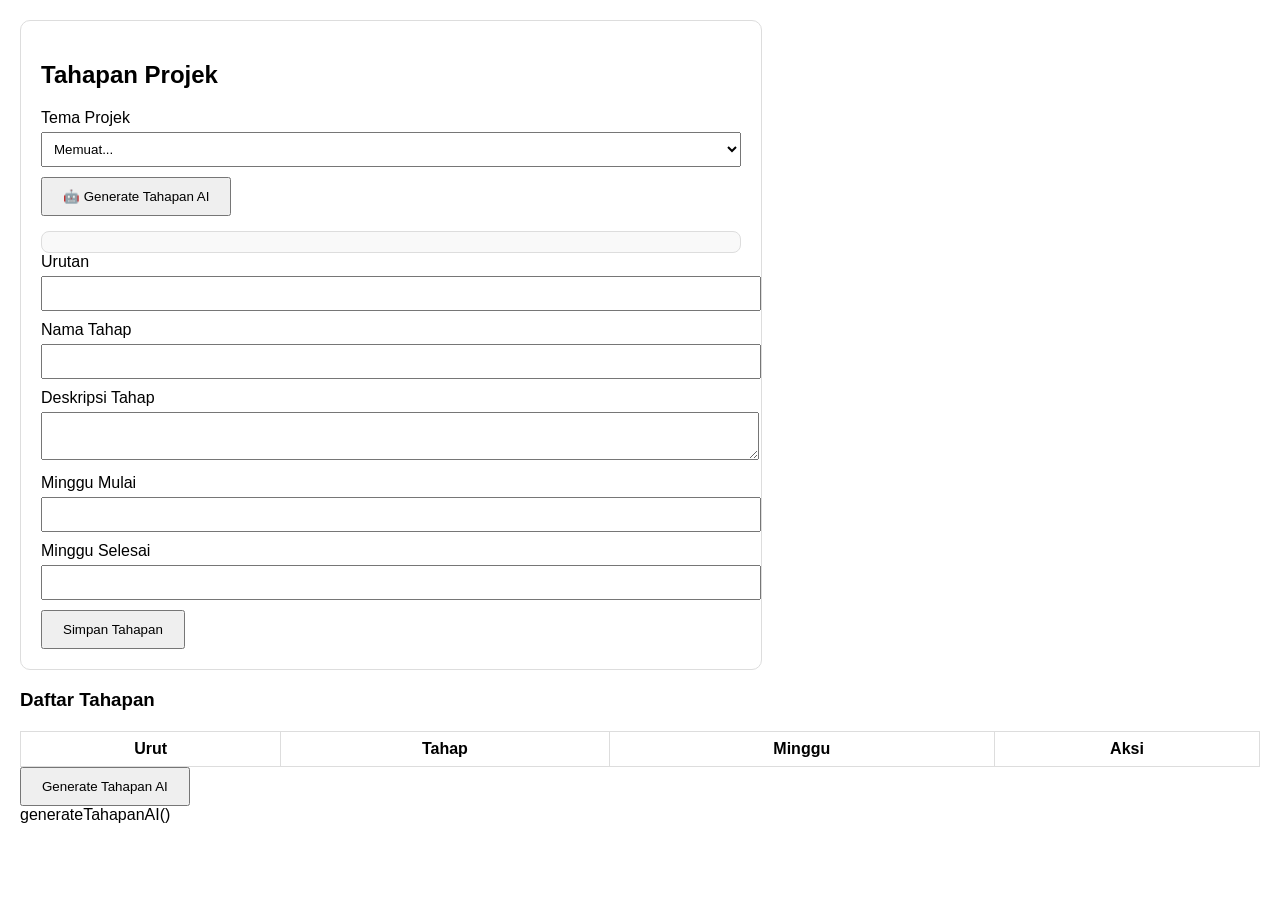
==== stages.html @ c2ca4db4 "Update stages.html" ====
<!DOCTYPE html>
<html>
<head>
<meta charset="UTF-8">
<title>KOLAB STAGES TEST 999</title>

<style>

body{
  font-family: Arial, sans-serif;
  margin:20px;
}

.card{
  border:1px solid #ddd;
  padding:20px;
  border-radius:10px;
  max-width:700px;
}

input,select,textarea{
  width:100%;
  padding:8px;
  margin-top:5px;
  margin-bottom:10px;
}

button{
  padding:10px 20px;
  cursor:pointer;
}

table{
  width:100%;
  border-collapse:collapse;
  margin-top:20px;
}

th,td{
  border:1px solid #ddd;
  padding:8px;
}

</style>

</head>

<body>

<div class="card">

<h2>Tahapan Projek</h2>

<label>Tema Projek</label>
<select id="theme">
<option value="">Memuat...</option>
</select>

<button onclick="generateTahapanAI()">
🤖 Generate Tahapan AI
</button>

<div id="aiResult"
     style="
       margin-top:15px;
       padding:10px;
       border:1px solid #ddd;
       border-radius:8px;
       background:#f9f9f9;
     ">
</div>

<label>Urutan</label>
<input type="number" id="urutan">

<label>Nama Tahap</label>
<input type="text" id="namaTahap">

<label>Deskripsi Tahap</label>
<textarea id="deskripsiTahap"></textarea>

<label>Minggu Mulai</label>
<input type="number" id="mingguMulai">

<label>Minggu Selesai</label>
<input type="number" id="mingguSelesai">

<button onclick="simpanTahap()">
Simpan Tahapan
</button>

</div>

<h3>Daftar Tahapan</h3>

<table>

<thead>
<tr>
<th>Urut</th>
<th>Tahap</th>
<th>Minggu</th>
<th>Aksi</th>
</tr>
</thead>

<tbody id="stageTable">
</tbody>

</table>

<script src="api.js"></script>
<script src="stages.js"></script>

</body>
</html>
<button onclick="generateTahapanAI()">
Generate Tahapan AI
</button>
<div id="aiResult"></div>

generateTahapanAI()
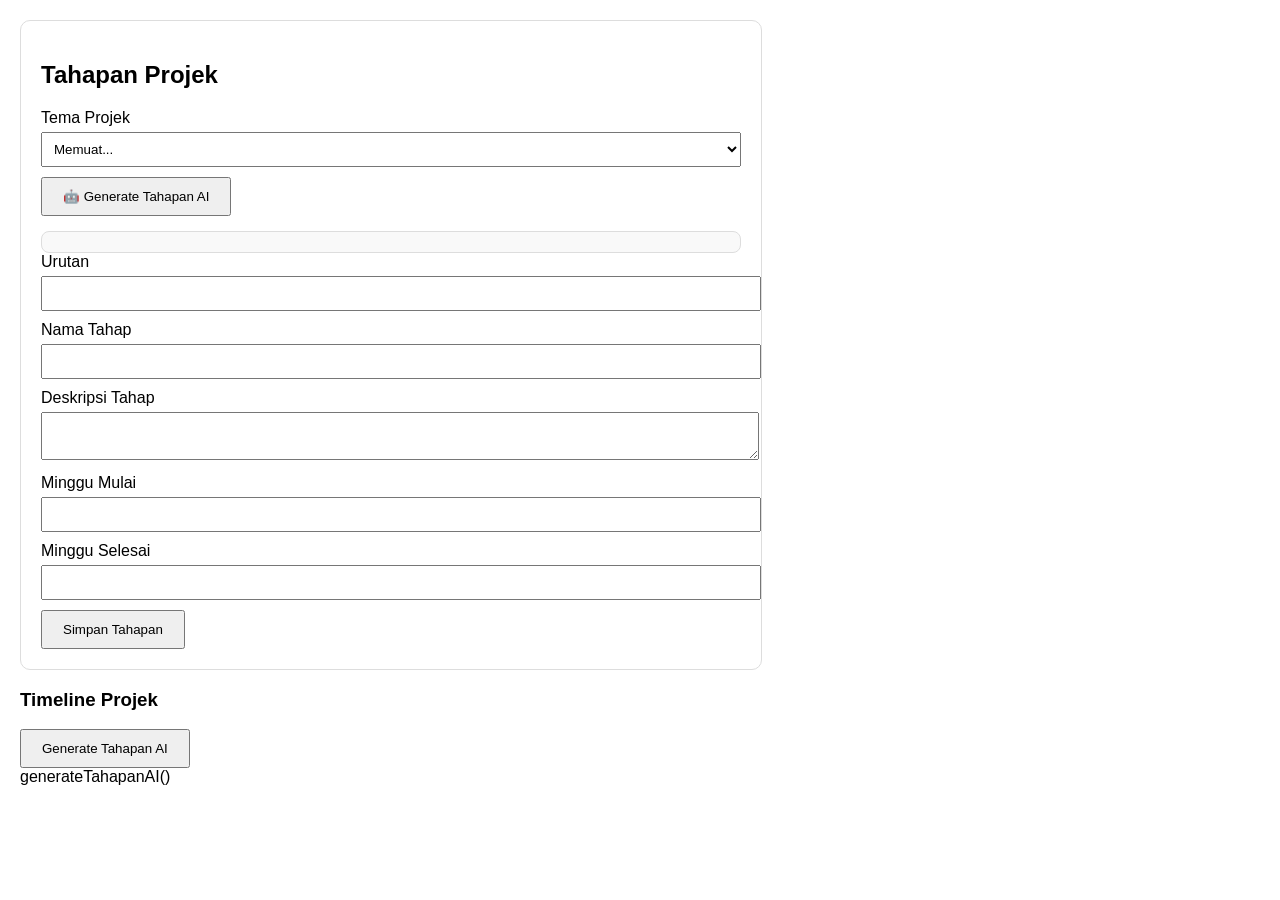
==== commit 37ca411b: "Update stages.html" ====
--- a/stages.html
+++ b/stages.html
@@ -5,7 +5,51 @@
 <title>KOLAB STAGES TEST 999</title>
 
 <style>
+.stage-card{
+  background:#fff;
+  border-left:6px solid #4f46e5;
+  border-radius:12px;
+  padding:15px;
+  margin-bottom:15px;
+  box-shadow:0 2px 8px rgba(0,0,0,0.08);
+}
 
+.stage-header{
+  display:flex;
+  justify-content:space-between;
+  align-items:center;
+}
+
+.stage-title{
+  font-size:18px;
+  font-weight:bold;
+}
+
+.stage-week{
+  color:#666;
+  margin-top:8px;
+}
+
+.stage-desc{
+  margin-top:10px;
+  color:#444;
+}
+
+.stage-action{
+  margin-top:12px;
+}
+
+.btn-delete{
+  background:#ef4444;
+  color:white;
+  border:none;
+  padding:8px 12px;
+  border-radius:6px;
+}
+
+.btn-delete:hover{
+  opacity:0.8;
+}
 body{
   font-family: Arial, sans-serif;
   margin:20px;
@@ -91,23 +135,11 @@
 
 </div>
 
-<h3>Daftar Tahapan</h3>
+<h3>Timeline Projek</h3>
 
-<table>
+<div id="stageContainer">
 
-<thead>
-<tr>
-<th>Urut</th>
-<th>Tahap</th>
-<th>Minggu</th>
-<th>Aksi</th>
-</tr>
-</thead>
-
-<tbody id="stageTable">
-</tbody>
-
-</table>
+</div>
 
 <script src="api.js"></script>
 <script src="stages.js"></script>
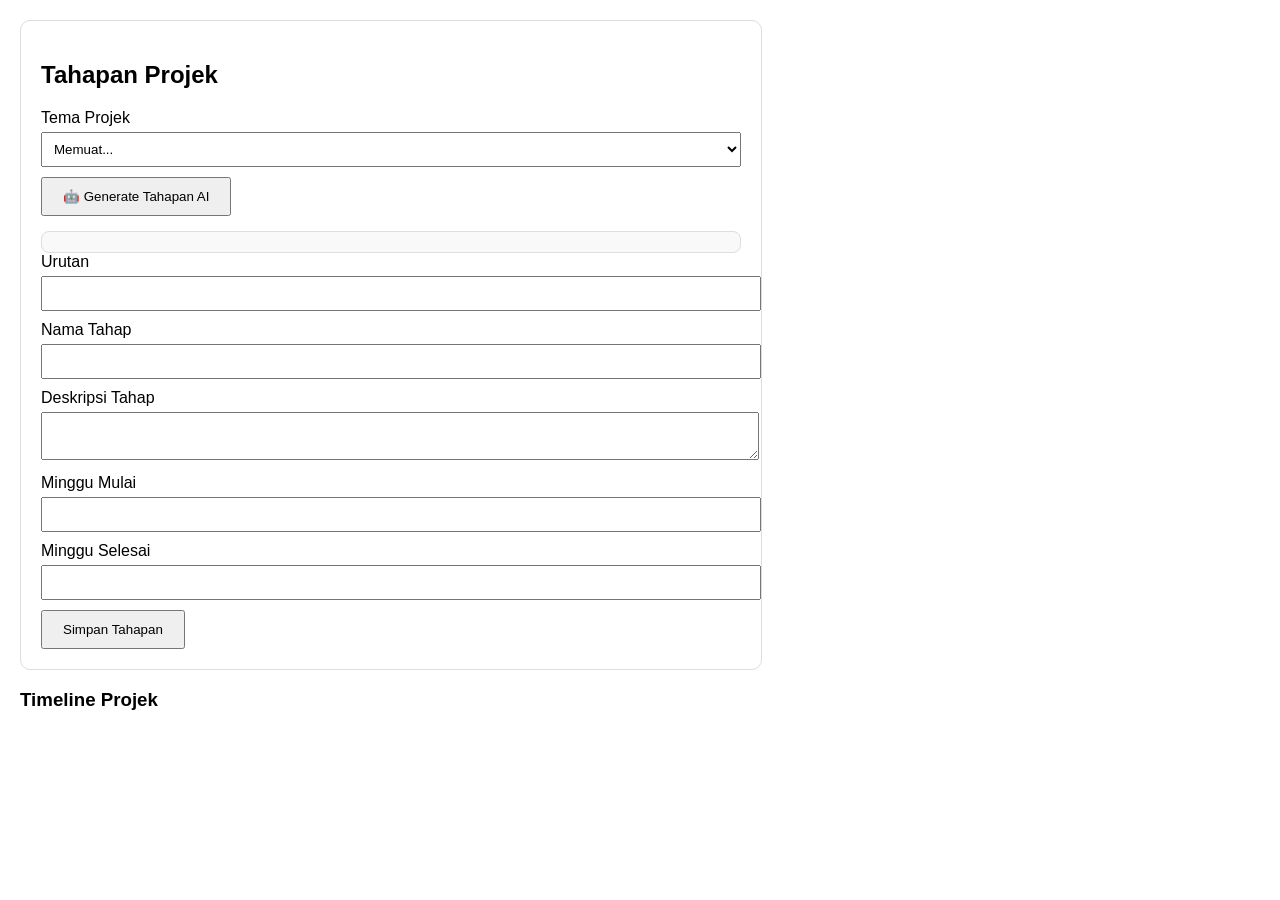
==== commit ded3d961: "Update stages.html" ====
--- a/stages.html
+++ b/stages.html
@@ -146,9 +146,3 @@
 
 </body>
 </html>
-<button onclick="generateTahapanAI()">
-Generate Tahapan AI
-</button>
-<div id="aiResult"></div>
-
-generateTahapanAI()
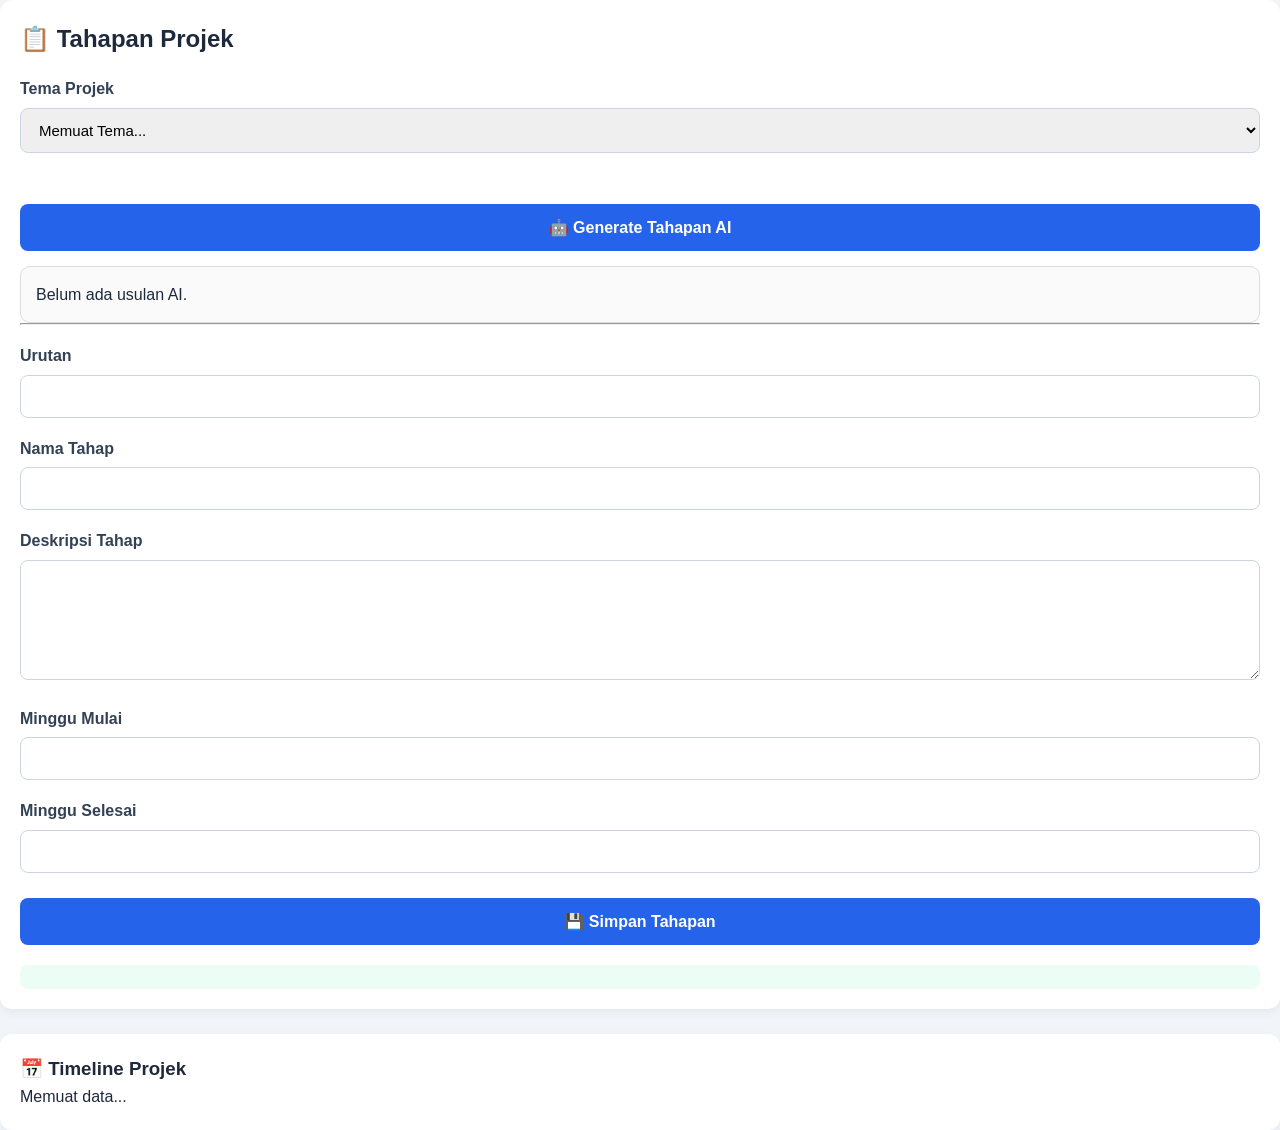
==== commit 5c5487e1: "Update stages.html" ====
--- a/stages.html
+++ b/stages.html
@@ -1,91 +1,16 @@
 <!DOCTYPE html>
-<html>
+<html lang="id">
+
 <head>
+
 <meta charset="UTF-8">
-<title>KOLAB STAGES TEST 999</title>
 
-<style>
-.stage-card{
-  background:#fff;
-  border-left:6px solid #4f46e5;
-  border-radius:12px;
-  padding:15px;
-  margin-bottom:15px;
-  box-shadow:0 2px 8px rgba(0,0,0,0.08);
-}
+<meta name="viewport"
+      content="width=device-width,initial-scale=1">
 
-.stage-header{
-  display:flex;
-  justify-content:space-between;
-  align-items:center;
-}
+<title>KOLAB - Tahapan Projek</title>
 
-.stage-title{
-  font-size:18px;
-  font-weight:bold;
-}
-
-.stage-week{
-  color:#666;
-  margin-top:8px;
-}
-
-.stage-desc{
-  margin-top:10px;
-  color:#444;
-}
-
-.stage-action{
-  margin-top:12px;
-}
-
-.btn-delete{
-  background:#ef4444;
-  color:white;
-  border:none;
-  padding:8px 12px;
-  border-radius:6px;
-}
-
-.btn-delete:hover{
-  opacity:0.8;
-}
-body{
-  font-family: Arial, sans-serif;
-  margin:20px;
-}
-
-.card{
-  border:1px solid #ddd;
-  padding:20px;
-  border-radius:10px;
-  max-width:700px;
-}
-
-input,select,textarea{
-  width:100%;
-  padding:8px;
-  margin-top:5px;
-  margin-bottom:10px;
-}
-
-button{
-  padding:10px 20px;
-  cursor:pointer;
-}
-
-table{
-  width:100%;
-  border-collapse:collapse;
-  margin-top:20px;
-}
-
-th,td{
-  border:1px solid #ddd;
-  padding:8px;
-}
-
-</style>
+<link rel="stylesheet" href="css/style.css">
 
 </head>
 
@@ -93,56 +18,102 @@
 
 <div class="card">
 
-<h2>Tahapan Projek</h2>
+<h2>📋 Tahapan Projek</h2>
 
 <label>Tema Projek</label>
+
 <select id="theme">
-<option value="">Memuat...</option>
+
+<option value="">Memuat Tema...</option>
+
 </select>
 
-<button onclick="generateTahapanAI()">
+<br><br>
+
+<button id="btnAI"
+        onclick="generateTahapanAI()">
+
 🤖 Generate Tahapan AI
+
 </button>
 
 <div id="aiResult"
-     style="
-       margin-top:15px;
-       padding:10px;
-       border:1px solid #ddd;
-       border-radius:8px;
-       background:#f9f9f9;
-     ">
-</div>
+style="
+margin-top:15px;
+padding:15px;
+border:1px solid #ddd;
+border-radius:10px;
+background:#fafafa;
+min-height:40px;
+">
 
-<label>Urutan</label>
-<input type="number" id="urutan">
-
-<label>Nama Tahap</label>
-<input type="text" id="namaTahap">
-
-<label>Deskripsi Tahap</label>
-<textarea id="deskripsiTahap"></textarea>
-
-<label>Minggu Mulai</label>
-<input type="number" id="mingguMulai">
-
-<label>Minggu Selesai</label>
-<input type="number" id="mingguSelesai">
-
-<button onclick="simpanTahap()">
-Simpan Tahapan
-</button>
+Belum ada usulan AI.
 
 </div>
 
-<h3>Timeline Projek</h3>
+<hr>
+
+<label>Urutan</label>
+
+<input
+type="number"
+id="urutan"
+min="1">
+
+<label>Nama Tahap</label>
+
+<input
+type="text"
+id="namaTahap">
+
+<label>Deskripsi Tahap</label>
+
+<textarea
+id="deskripsiTahap"></textarea>
+
+<label>Minggu Mulai</label>
+
+<input
+type="number"
+id="mingguMulai"
+min="1">
+
+<label>Minggu Selesai</label>
+
+<input
+type="number"
+id="mingguSelesai"
+min="1">
+
+<button
+id="btnSimpanTahap"
+onclick="simpanTahap()">
+
+💾 Simpan Tahapan
+
+</button>
+
+<div id="status"></div>
+
+</div>
+
+<br>
+
+<div class="card">
+
+<h3>📅 Timeline Projek</h3>
 
 <div id="stageContainer">
 
+Memuat data...
+
 </div>
 
-<script src="api.js"></script>
-<script src="stages.js"></script>
+</div>
+
+<script src="js/api.js"></script>
+<script src="js/stages.js"></script>
 
 </body>
+
 </html>
--- a/css/style.css
+++ b/css/style.css
@@ -0,0 +1,93 @@
+*{
+  margin:0;
+  padding:0;
+  box-sizing:border-box;
+}
+
+body{
+  font-family:'Segoe UI', Tahoma, Geneva, Verdana, sans-serif;
+  background:#f1f5f9;
+  color:#1e293b;
+  line-height:1.6;
+}
+
+.container{
+  max-width:800px;
+  margin:40px auto;
+  background:#ffffff;
+  padding:35px;
+  border-radius:16px;
+  box-shadow:0 10px 25px rgba(0,0,0,.08);
+}
+
+h1{
+  margin-bottom:25px;
+  color:#0f172a;
+  font-size:2rem;
+}
+
+label{
+  display:block;
+  margin-top:18px;
+  margin-bottom:6px;
+  font-weight:600;
+  color:#334155;
+}
+
+input,
+select,
+textarea{
+  width:100%;
+  padding:12px 14px;
+  border:1px solid #cbd5e1;
+  border-radius:8px;
+  font-size:15px;
+  transition:.3s;
+}
+
+input:focus,
+select:focus,
+textarea:focus{
+  outline:none;
+  border-color:#2563eb;
+  box-shadow:0 0 0 3px rgba(37,99,235,.15);
+}
+
+textarea{
+  min-height:120px;
+  resize:vertical;
+}
+
+button{
+  width:100%;
+  margin-top:25px;
+  padding:14px;
+  background:#2563eb;
+  color:white;
+  border:none;
+  border-radius:8px;
+  font-size:16px;
+  font-weight:600;
+  cursor:pointer;
+  transition:.3s;
+}
+
+button:hover{
+  background:#1d4ed8;
+}
+
+#status{
+  margin-top:20px;
+  padding:12px;
+  border-radius:8px;
+  background:#ecfdf5;
+  color:#166534;
+  font-weight:600;
+}
+
+.card{
+  background:white;
+  border-radius:12px;
+  padding:20px;
+  box-shadow:0 3px 10px rgba(0,0,0,.05);
+}
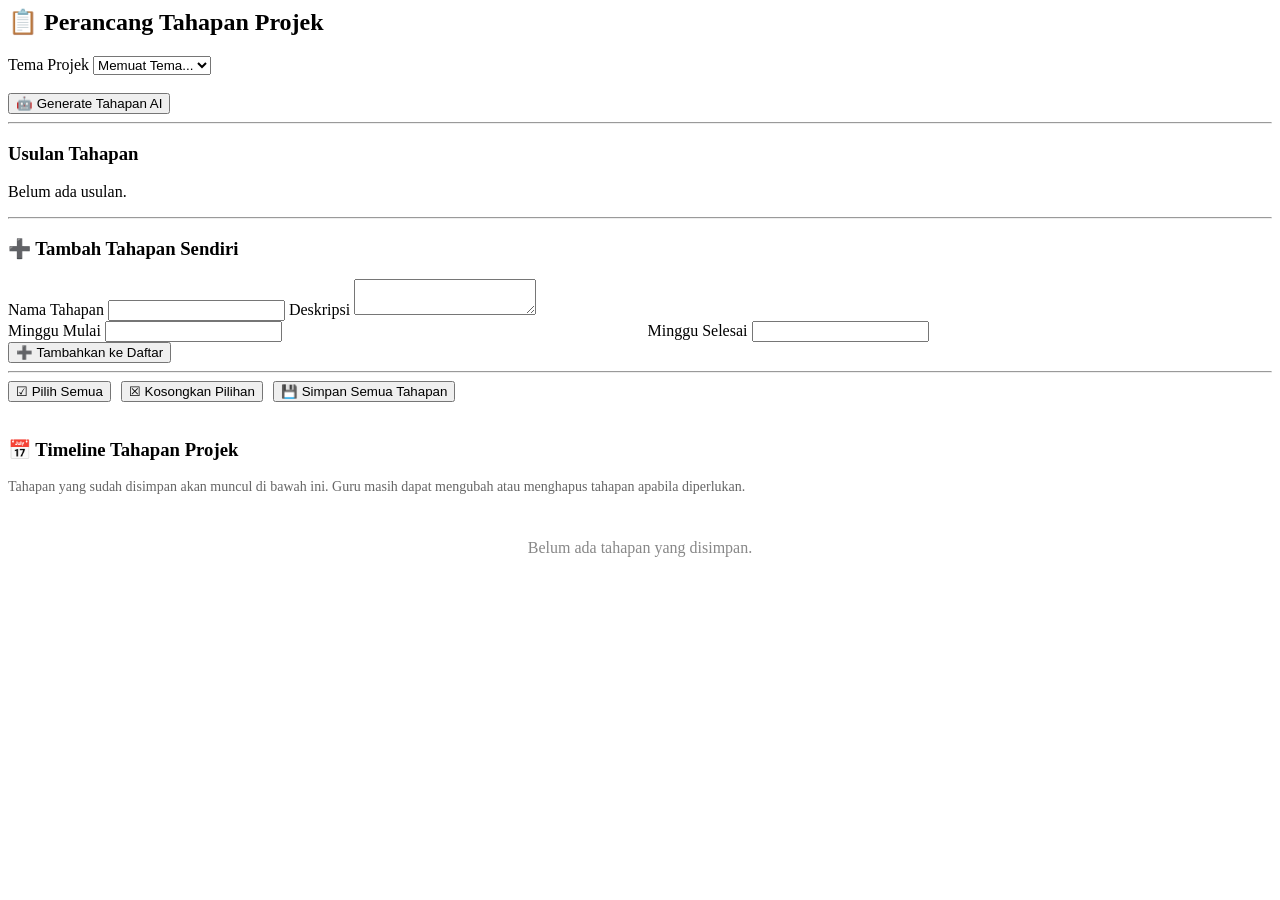
==== commit 2c12059d: "Update stages.html" ====
--- a/stages.html
+++ b/stages.html
@@ -1,115 +1,286 @@
-<!DOCTYPE html>
-<html lang="id">
-
-<head>
-
-<meta charset="UTF-8">
-
-<meta name="viewport"
-      content="width=device-width,initial-scale=1">
-
-<title>KOLAB - Tahapan Projek</title>
-
-<link rel="stylesheet" href="css/style.css">
-
-</head>
-
 <body>
 
 <div class="card">
 
-<h2>📋 Tahapan Projek</h2>
+<h2>📋 Perancang Tahapan Projek</h2>
 
 <label>Tema Projek</label>
 
 <select id="theme">
-
-<option value="">Memuat Tema...</option>
-
+<option>Memuat Tema...</option>
 </select>
 
 <br><br>
 
-<button id="btnAI"
-        onclick="generateTahapanAI()">
+<button
+id="btnAI"
+onclick="generateTahapanAI()">
 
 🤖 Generate Tahapan AI
 
 </button>
 
-<div id="aiResult"
-style="
-margin-top:15px;
-padding:15px;
-border:1px solid #ddd;
-border-radius:10px;
-background:#fafafa;
-min-height:40px;
-">
-
-Belum ada usulan AI.
-
-</div>
-
 <hr>
 
-<label>Urutan</label>
+<h3>Usulan Tahapan</h3>
+
+<div id="aiStageList">
+
+<p>Belum ada usulan.</p>
+
+</div>
+
+<hr>
+
+<h3>➕ Tambah Tahapan Sendiri</h3>
+
+<label>Nama Tahapan</label>
+
+<input
+type="text"
+id="customNama">
+
+<label>Deskripsi</label>
+
+<textarea
+id="customDeskripsi"></textarea>
+
+<div style="display:flex;gap:15px;">
+
+<div style="flex:1;">
+
+<label>Minggu Mulai</label>
 
 <input
 type="number"
-id="urutan"
+id="customMulai"
 min="1">
 
-<label>Nama Tahap</label>
-
-<input
-type="text"
-id="namaTahap">
-
-<label>Deskripsi Tahap</label>
-
-<textarea
-id="deskripsiTahap"></textarea>
-
-<label>Minggu Mulai</label>
+</div>
+
+<div style="flex:1;">
+
+<label>Minggu Selesai</label>
 
 <input
 type="number"
-id="mingguMulai"
+id="customSelesai"
 min="1">
 
-<label>Minggu Selesai</label>
-
-<input
-type="number"
-id="mingguSelesai"
-min="1">
-
-<button
-id="btnSimpanTahap"
-onclick="simpanTahap()">
-
-💾 Simpan Tahapan
-
-</button>
+</div>
+
+</div>
+
+<button
+onclick="tambahTahapanManual()">
+
+➕ Tambahkan ke Daftar
+
+</button>
+
+<hr>
+
+<div
+style="display:flex;
+gap:10px;
+flex-wrap:wrap;">
+
+<button
+onclick="pilihSemuaAI()">
+
+☑ Pilih Semua
+
+</button>
+
+<button
+onclick="hapusPilihanAI()">
+
+☒ Kosongkan Pilihan
+
+</button>
+
+<button
+id="btnSimpanSemua"
+onclick="simpanTahapanTerpilih()">
+
+💾 Simpan Semua Tahapan
+
+</button>
+
+</div>
 
 <div id="status"></div>
 
 </div>
 
 <br>
-
 <div class="card">
 
-<h3>📅 Timeline Projek</h3>
+<h3>📅 Timeline Tahapan Projek</h3>
+
+<p style="color:#666;font-size:14px;">
+Tahapan yang sudah disimpan akan muncul di bawah ini.
+Guru masih dapat mengubah atau menghapus tahapan apabila diperlukan.
+</p>
 
 <div id="stageContainer">
 
-Memuat data...
-
-</div>
-
-</div>
+<div style="text-align:center;padding:30px;color:#888;">
+
+Belum ada tahapan yang disimpan.
+
+</div>
+
+</div>
+
+</div>
+
+<!-- ==================================================
+     TEMPLATE KARTU TAHAPAN (digunakan oleh stages.js)
+=================================================== -->
+
+<template id="stageTemplate">
+
+<div class="stage-card">
+
+<div class="stage-header">
+
+<div class="stage-title">
+
+Nama Tahapan
+
+</div>
+
+<div>
+
+<span class="badge-week">
+
+Minggu 1-2
+
+</span>
+
+</div>
+
+</div>
+
+<div class="stage-desc">
+
+Deskripsi Tahapan
+
+</div>
+
+<div class="stage-action">
+
+<button class="btn-edit">
+
+✏ Edit
+
+</button>
+
+<button class="btn-delete">
+
+🗑 Hapus
+
+</button>
+
+</div>
+
+</div>
+
+</template>
+
+<!-- ==================================================
+     STYLE KHUSUS STAGES
+=================================================== -->
+
+<style>
+
+.badge-week{
+
+background:#4f46e5;
+color:white;
+padding:4px 10px;
+border-radius:20px;
+font-size:12px;
+
+}
+
+.stage-action{
+
+display:flex;
+gap:10px;
+margin-top:15px;
+
+}
+
+.btn-edit{
+
+background:#2563eb;
+color:white;
+border:none;
+padding:8px 14px;
+border-radius:6px;
+cursor:pointer;
+
+}
+
+.btn-delete{
+
+background:#dc2626;
+color:white;
+border:none;
+padding:8px 14px;
+border-radius:6px;
+cursor:pointer;
+
+}
+
+.btn-edit:hover,
+.btn-delete:hover{
+
+opacity:.9;
+
+}
+
+#aiStageList{
+
+margin-top:15px;
+
+}
+
+.ai-item{
+
+display:flex;
+align-items:flex-start;
+gap:10px;
+padding:10px;
+margin-bottom:10px;
+border:1px solid #ddd;
+border-radius:8px;
+background:white;
+
+}
+
+.ai-item:hover{
+
+background:#f7f7ff;
+
+}
+
+.ai-item b{
+
+display:block;
+
+}
+
+.ai-week{
+
+font-size:12px;
+color:#666;
+
+}
+
+</style>
 
 <script src="js/api.js"></script>
 <script src="js/stages.js"></script>
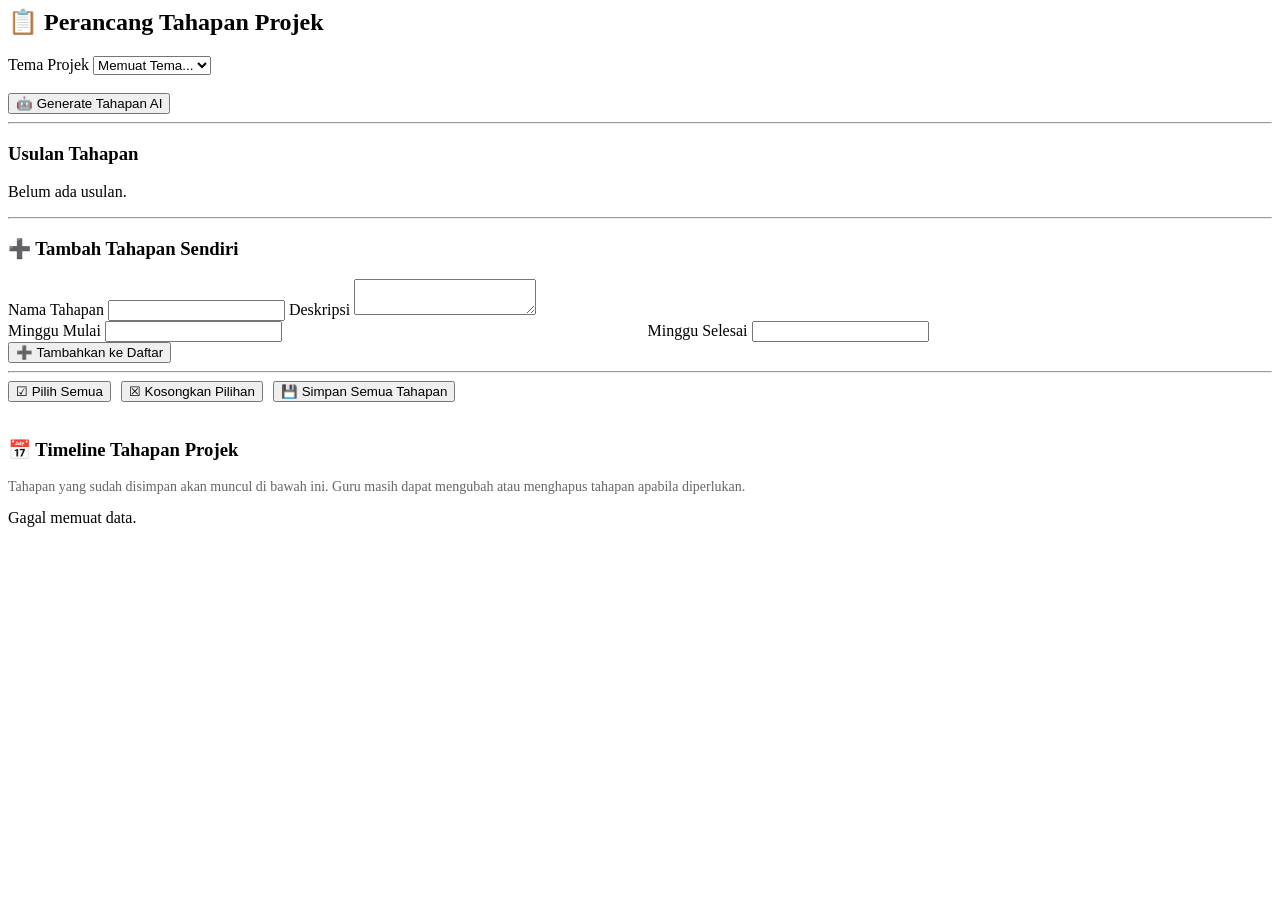
==== commit 4e8a73b5: "Update stages.html" ====
--- a/stages.html
+++ b/stages.html
@@ -111,6 +111,34 @@
 
 <div id="status"></div>
 
+<!-- Panel Sukses -->
+
+<div id="successPanel"
+     class="success-panel"
+     style="display:none;">
+
+<h3>✅ Tahapan Berhasil Disimpan</h3>
+
+<p id="successInfo"></p>
+
+<div class="success-buttons">
+
+<button onclick="loadStages()">
+
+📅 Lihat Timeline
+
+</button>
+
+<button onclick="kembaliDashboard()">
+
+🏠 Kembali ke Dashboard
+
+</button>
+
+</div>
+
+</div>
+     
 </div>
 
 <br>
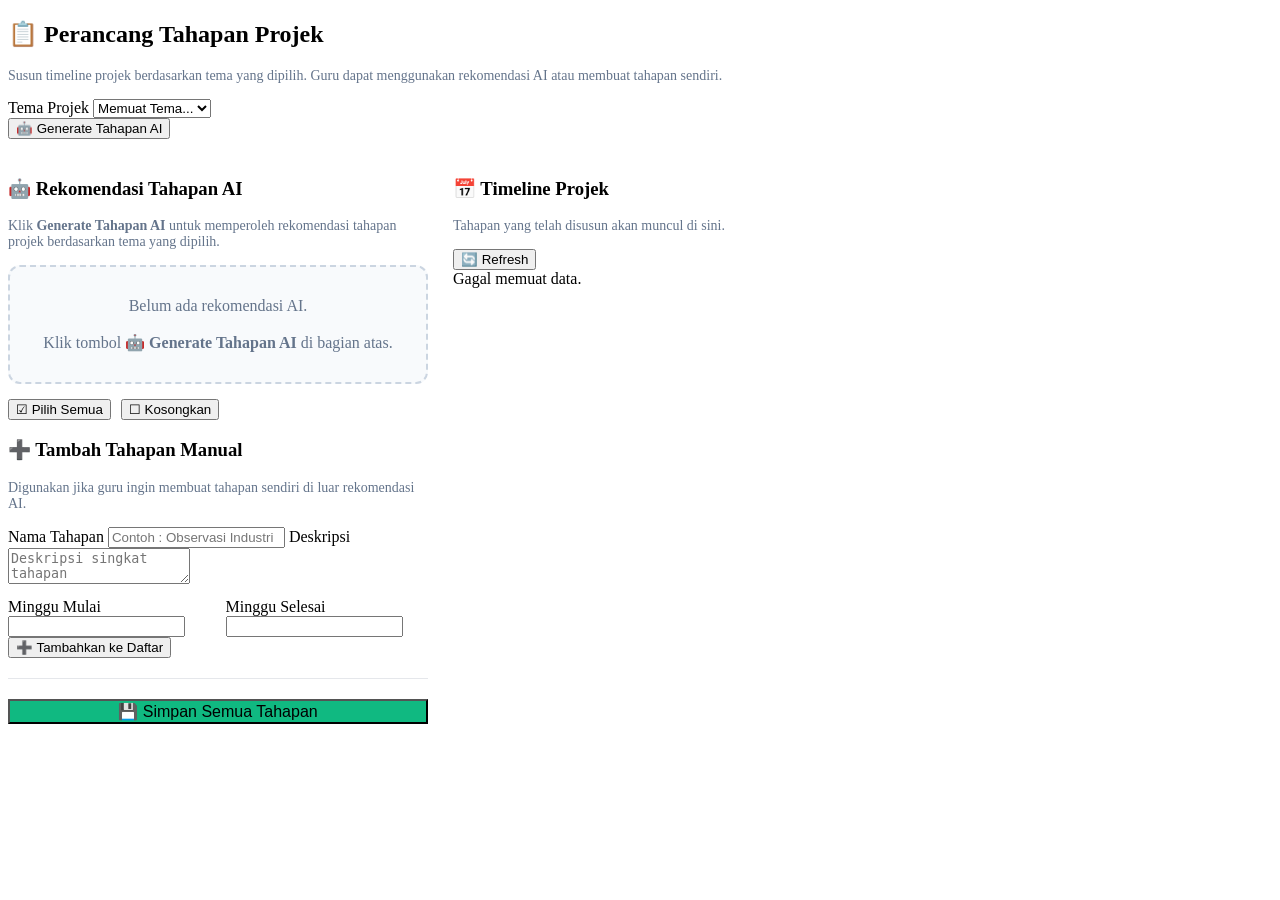
==== commit a4637d54: "Update stages.html" ====
--- a/stages.html
+++ b/stages.html
@@ -1,318 +1,298 @@
+<!DOCTYPE html>
+<html lang="id">
+
+<head>
+
+<meta charset="UTF-8">
+
+<meta name="viewport"
+      content="width=device-width, initial-scale=1.0">
+
+<title>KOLAB | Perancang Tahapan Projek</title>
+
+<link rel="stylesheet" href="css/style.css">
+
+</head>
+
 <body>
 
-<div class="card">
-
-<h2>📋 Perancang Tahapan Projek</h2>
-
-<label>Tema Projek</label>
-
-<select id="theme">
-<option>Memuat Tema...</option>
-</select>
-
-<br><br>
-
-<button
-id="btnAI"
-onclick="generateTahapanAI()">
-
-🤖 Generate Tahapan AI
-
-</button>
-
-<hr>
-
-<h3>Usulan Tahapan</h3>
-
-<div id="aiStageList">
-
-<p>Belum ada usulan.</p>
+<div class="container">
+
+    <!-- HEADER -->
+
+    <div class="card">
+
+        <h2>📋 Perancang Tahapan Projek</h2>
+
+        <p class="subtitle">
+
+            Susun timeline projek berdasarkan tema yang dipilih.
+            Guru dapat menggunakan rekomendasi AI atau membuat tahapan sendiri.
+
+        </p>
+
+        <div class="toolbar">
+
+            <div class="toolbar-left">
+
+                <label>Tema Projek</label>
+
+                <select id="theme">
+
+                    <option value="">
+                        Memuat Tema...
+                    </option>
+
+                </select>
+
+            </div>
+
+            <div class="toolbar-right">
+
+                <button
+                    id="btnAI"
+                    type="button"
+                    onclick="generateTahapanAI()">
+
+                    🤖 Generate Tahapan AI
+
+                </button>
+
+            </div>
+
+        </div>
+
+    </div>
+
+    <!-- LAYOUT -->
+
+    <div class="layout">
+    <!-- =========================
+         PANEL KIRI
+    ========================== -->
+
+    <div class="left-panel">
+
+        <!-- AI Planner -->
+
+        <div class="card">
+
+            <h3>🤖 Rekomendasi Tahapan AI</h3>
+
+            <p class="subtitle">
+
+                Klik <b>Generate Tahapan AI</b> untuk memperoleh
+                rekomendasi tahapan projek berdasarkan tema yang dipilih.
+
+            </p>
+
+            <div id="aiStageList">
+
+                <div class="empty-state">
+
+                    Belum ada rekomendasi AI.
+
+                    <br><br>
+
+                    Klik tombol
+
+                    <b>🤖 Generate Tahapan AI</b>
+
+                    di bagian atas.
+
+                </div>
+
+            </div>
+
+            <div class="planner-toolbar">
+
+                <button
+                    type="button"
+                    onclick="pilihSemuaAI()">
+
+                    ☑ Pilih Semua
+
+                </button>
+
+                <button
+                    type="button"
+                    onclick="hapusPilihanAI()">
+
+                    ☐ Kosongkan
+
+                </button>
+
+            </div>
+
+        </div>
+
+
+        <!-- Tambah Tahapan -->
+
+        <div class="card">
+
+            <h3>➕ Tambah Tahapan Manual</h3>
+
+            <p class="subtitle">
+
+                Digunakan jika guru ingin membuat tahapan
+                sendiri di luar rekomendasi AI.
+
+            </p>
+
+            <label>Nama Tahapan</label>
+
+            <input
+                id="customNama"
+                type="text"
+                placeholder="Contoh : Observasi Industri">
+
+            <label>Deskripsi</label>
+
+            <textarea
+                id="customDeskripsi"
+                placeholder="Deskripsi singkat tahapan"></textarea>
+
+            <div class="row2">
+
+                <div>
+
+                    <label>Minggu Mulai</label>
+
+                    <input
+                        id="customMulai"
+                        type="number"
+                        min="1">
+
+                </div>
+
+                <div>
+
+                    <label>Minggu Selesai</label>
+
+                    <input
+                        id="customSelesai"
+                        type="number"
+                        min="1">
+
+                </div>
+
+            </div>
+
+            <button
+                type="button"
+                class="btn-secondary"
+                onclick="tambahTahapanManual()">
+
+                ➕ Tambahkan ke Daftar
+
+            </button>
+
+            <hr class="divider">
+
+            <button
+                id="btnSimpanSemua"
+                type="button"
+                class="btn-success"
+                onclick="simpanTahapanTerpilih()">
+
+                💾 Simpan Semua Tahapan
+
+            </button>
+
+            <div id="status"></div>
+
+        </div>
+
+    </div>
+        <!-- =========================
+         PANEL KANAN
+    ========================== -->
+
+    <div class="right-panel">
+
+        <div class="card">
+
+            <div class="timeline-header">
+
+                <div>
+
+                    <h3>📅 Timeline Projek</h3>
+
+                    <p class="subtitle">
+
+                        Tahapan yang telah disusun akan muncul di sini.
+
+                    </p>
+
+                </div>
+
+                <button
+                    type="button"
+                    class="btn-refresh"
+                    onclick="loadStages()">
+
+                    🔄 Refresh
+
+                </button>
+
+            </div>
+
+            <div id="stageContainer">
+
+                <div class="empty-state">
+
+                    Belum ada tahapan projek.
+
+                </div>
+
+            </div>
+
+        </div>
+
+        <!-- PANEL SUKSES -->
+
+        <div
+            id="successPanel"
+            class="card success-panel"
+            style="display:none;">
+
+            <h3>✅ Tahapan Berhasil Disimpan</h3>
+
+            <p id="successInfo">
+
+            </p>
+
+            <div class="planner-toolbar">
+
+                <button
+                    type="button"
+                    onclick="loadStages()">
+
+                    📅 Lihat Timeline
+
+                </button>
+
+                <button
+                    type="button"
+                    onclick="window.location.href='dashboard.html'">
+
+                    🏠 Dashboard
+
+                </button>
+
+            </div>
+
+        </div>
+
+    </div>
 
 </div>
 
-<hr>
-
-<h3>➕ Tambah Tahapan Sendiri</h3>
-
-<label>Nama Tahapan</label>
-
-<input
-type="text"
-id="customNama">
-
-<label>Deskripsi</label>
-
-<textarea
-id="customDeskripsi"></textarea>
-
-<div style="display:flex;gap:15px;">
-
-<div style="flex:1;">
-
-<label>Minggu Mulai</label>
-
-<input
-type="number"
-id="customMulai"
-min="1">
-
 </div>
-
-<div style="flex:1;">
-
-<label>Minggu Selesai</label>
-
-<input
-type="number"
-id="customSelesai"
-min="1">
-
-</div>
-
-</div>
-
-<button
-onclick="tambahTahapanManual()">
-
-➕ Tambahkan ke Daftar
-
-</button>
-
-<hr>
-
-<div
-style="display:flex;
-gap:10px;
-flex-wrap:wrap;">
-
-<button
-onclick="pilihSemuaAI()">
-
-☑ Pilih Semua
-
-</button>
-
-<button
-onclick="hapusPilihanAI()">
-
-☒ Kosongkan Pilihan
-
-</button>
-
-<button
-id="btnSimpanSemua"
-onclick="simpanTahapanTerpilih()">
-
-💾 Simpan Semua Tahapan
-
-</button>
-
-</div>
-
-<div id="status"></div>
-
-<!-- Panel Sukses -->
-
-<div id="successPanel"
-     class="success-panel"
-     style="display:none;">
-
-<h3>✅ Tahapan Berhasil Disimpan</h3>
-
-<p id="successInfo"></p>
-
-<div class="success-buttons">
-
-<button onclick="loadStages()">
-
-📅 Lihat Timeline
-
-</button>
-
-<button onclick="kembaliDashboard()">
-
-🏠 Kembali ke Dashboard
-
-</button>
-
-</div>
-
-</div>
-     
-</div>
-
-<br>
-<div class="card">
-
-<h3>📅 Timeline Tahapan Projek</h3>
-
-<p style="color:#666;font-size:14px;">
-Tahapan yang sudah disimpan akan muncul di bawah ini.
-Guru masih dapat mengubah atau menghapus tahapan apabila diperlukan.
-</p>
-
-<div id="stageContainer">
-
-<div style="text-align:center;padding:30px;color:#888;">
-
-Belum ada tahapan yang disimpan.
-
-</div>
-
-</div>
-
-</div>
-
-<!-- ==================================================
-     TEMPLATE KARTU TAHAPAN (digunakan oleh stages.js)
-=================================================== -->
-
-<template id="stageTemplate">
-
-<div class="stage-card">
-
-<div class="stage-header">
-
-<div class="stage-title">
-
-Nama Tahapan
-
-</div>
-
-<div>
-
-<span class="badge-week">
-
-Minggu 1-2
-
-</span>
-
-</div>
-
-</div>
-
-<div class="stage-desc">
-
-Deskripsi Tahapan
-
-</div>
-
-<div class="stage-action">
-
-<button class="btn-edit">
-
-✏ Edit
-
-</button>
-
-<button class="btn-delete">
-
-🗑 Hapus
-
-</button>
-
-</div>
-
-</div>
-
-</template>
-
-<!-- ==================================================
-     STYLE KHUSUS STAGES
-=================================================== -->
-
-<style>
-
-.badge-week{
-
-background:#4f46e5;
-color:white;
-padding:4px 10px;
-border-radius:20px;
-font-size:12px;
-
-}
-
-.stage-action{
-
-display:flex;
-gap:10px;
-margin-top:15px;
-
-}
-
-.btn-edit{
-
-background:#2563eb;
-color:white;
-border:none;
-padding:8px 14px;
-border-radius:6px;
-cursor:pointer;
-
-}
-
-.btn-delete{
-
-background:#dc2626;
-color:white;
-border:none;
-padding:8px 14px;
-border-radius:6px;
-cursor:pointer;
-
-}
-
-.btn-edit:hover,
-.btn-delete:hover{
-
-opacity:.9;
-
-}
-
-#aiStageList{
-
-margin-top:15px;
-
-}
-
-.ai-item{
-
-display:flex;
-align-items:flex-start;
-gap:10px;
-padding:10px;
-margin-bottom:10px;
-border:1px solid #ddd;
-border-radius:8px;
-background:white;
-
-}
-
-.ai-item:hover{
-
-background:#f7f7ff;
-
-}
-
-.ai-item b{
-
-display:block;
-
-}
-
-.ai-week{
-
-font-size:12px;
-color:#666;
-
-}
-
-</style>
 
 <script src="js/api.js"></script>
 <script src="js/stages.js"></script>
 
 </body>
-
 </html>
--- a/css/style.css
+++ b/css/style.css
@@ -0,0 +1,411 @@
+<body>
+
+<div class="container">
+
+    <div class="card">
+
+        <h2>📋 Perancang Tahapan Projek</h2>
+
+        <p style="color:#64748b;margin-top:-8px;margin-bottom:20px;">
+            Susun tahapan projek berdasarkan tema atau gunakan rekomendasi AI.
+        </p>
+
+        <div class="toolbar">
+
+            <div style="flex:1">
+
+                <label>Tema Projek</label>
+
+                <select id="theme">
+
+                    <option value="">
+                        Memuat Tema...
+                    </option>
+
+                </select>
+
+            </div>
+
+            <div>
+
+                <button
+                    id="btnAI"
+                    onclick="generateTahapanAI()">
+
+                    🤖 Generate AI
+
+                </button>
+
+            </div>
+
+        </div>
+
+    </div>
+
+    <div class="layout">
+.toolbar{
+
+display:flex;
+
+gap:20px;
+
+align-items:flex-end;
+
+margin-top:15px;
+
+}
+
+.layout{
+
+display:grid;
+
+grid-template-columns:420px 1fr;
+
+gap:25px;
+
+align-items:start;
+
+margin-top:20px;
+
+}
+
+@media(max-width:1000px){
+
+.layout{
+
+grid-template-columns:1fr;
+
+}
+
+.toolbar{
+
+flex-direction:column;
+
+align-items:stretch;
+
+}
+
+}
+<!-- ==========================
+     PANEL KIRI
+=========================== -->
+
+<div class="left-panel">
+
+    <div class="card">
+
+        <h3>🤖 Usulan Tahapan AI</h3>
+
+        <p class="subtitle">
+            Pilih tahapan yang ingin digunakan atau tambahkan tahapan sendiri.
+        </p>
+
+        <div id="aiStageList">
+
+            <div class="empty-state">
+
+                Klik
+                <b>Generate AI</b>
+                untuk membuat rekomendasi tahapan.
+
+            </div>
+
+        </div>
+
+        <div class="planner-toolbar">
+
+            <button
+                type="button"
+                onclick="pilihSemuaAI()">
+
+                ☑ Pilih Semua
+
+            </button>
+
+            <button
+                type="button"
+                onclick="hapusPilihanAI()">
+
+                ☐ Kosongkan
+
+            </button>
+
+        </div>
+
+    </div>
+
+    <div class="card">
+
+        <h3>➕ Tambah Tahapan Manual</h3>
+
+        <p class="subtitle">
+            Digunakan apabila guru ingin menambahkan tahapan di luar rekomendasi AI.
+        </p>
+
+        <label>Nama Tahapan</label>
+
+        <input
+            id="customNama"
+            type="text"
+            placeholder="Contoh : Observasi Industri">
+
+        <label>Deskripsi</label>
+
+        <textarea
+            id="customDeskripsi"
+            placeholder="Tuliskan deskripsi singkat..."></textarea>
+
+        <div class="row2">
+
+            <div>
+
+                <label>Minggu Mulai</label>
+
+                <input
+                    id="customMulai"
+                    type="number">
+
+            </div>
+
+            <div>
+
+                <label>Minggu Selesai</label>
+
+                <input
+                    id="customSelesai"
+                    type="number">
+
+            </div>
+
+        </div>
+
+        <button
+            type="button"
+            onclick="tambahTahapanManual()">
+
+            ➕ Tambahkan ke Daftar
+
+        </button>
+
+        <hr class="divider">
+
+        <button
+            id="btnSimpanSemua"
+            type="button"
+            onclick="simpanTahapanTerpilih()">
+
+            💾 Simpan Semua Tahapan
+
+        </button>
+
+        <div id="status"></div>
+
+    </div>
+
+</div>
+<!-- ==========================
+     PANEL KIRI
+=========================== -->
+
+<div class="left-panel">
+
+    <div class="card">
+
+        <h3>🤖 Usulan Tahapan AI</h3>
+
+        <p class="subtitle">
+            Pilih tahapan yang ingin digunakan atau tambahkan tahapan sendiri.
+        </p>
+
+        <div id="aiStageList">
+
+            <div class="empty-state">
+
+                Klik
+                <b>Generate AI</b>
+                untuk membuat rekomendasi tahapan.
+
+            </div>
+
+        </div>
+
+        <div class="planner-toolbar">
+
+            <button
+                type="button"
+                onclick="pilihSemuaAI()">
+
+                ☑ Pilih Semua
+
+            </button>
+
+            <button
+                type="button"
+                onclick="hapusPilihanAI()">
+
+                ☐ Kosongkan
+
+            </button>
+
+        </div>
+
+    </div>
+
+    <div class="card">
+
+        <h3>➕ Tambah Tahapan Manual</h3>
+
+        <p class="subtitle">
+            Digunakan apabila guru ingin menambahkan tahapan di luar rekomendasi AI.
+        </p>
+
+        <label>Nama Tahapan</label>
+
+        <input
+            id="customNama"
+            type="text"
+            placeholder="Contoh : Observasi Industri">
+
+        <label>Deskripsi</label>
+
+        <textarea
+            id="customDeskripsi"
+            placeholder="Tuliskan deskripsi singkat..."></textarea>
+
+        <div class="row2">
+
+            <div>
+
+                <label>Minggu Mulai</label>
+
+                <input
+                    id="customMulai"
+                    type="number">
+
+            </div>
+
+            <div>
+
+                <label>Minggu Selesai</label>
+
+                <input
+                    id="customSelesai"
+                    type="number">
+
+            </div>
+
+        </div>
+
+        <button
+            type="button"
+            onclick="tambahTahapanManual()">
+
+            ➕ Tambahkan ke Daftar
+
+        </button>
+
+        <hr class="divider">
+
+        <button
+            id="btnSimpanSemua"
+            type="button"
+            onclick="simpanTahapanTerpilih()">
+
+            💾 Simpan Semua Tahapan
+
+        </button>
+
+        <div id="status"></div>
+
+    </div>
+
+</div>
+/*==============================
+LEFT PANEL
+==============================*/
+
+.left-panel{
+
+display:flex;
+
+flex-direction:column;
+
+gap:20px;
+
+}
+
+.subtitle{
+
+font-size:14px;
+
+color:#64748b;
+
+margin-bottom:15px;
+
+}
+
+.empty-state{
+
+padding:30px;
+
+border:2px dashed #cbd5e1;
+
+border-radius:12px;
+
+text-align:center;
+
+color:#64748b;
+
+background:#f8fafc;
+
+}
+
+.planner-toolbar{
+
+display:flex;
+
+gap:10px;
+
+margin-top:15px;
+
+flex-wrap:wrap;
+
+}
+
+.row2{
+
+display:grid;
+
+grid-template-columns:1fr 1fr;
+
+gap:15px;
+
+margin-top:10px;
+
+}
+
+.divider{
+
+margin:20px 0;
+
+border:none;
+
+border-top:1px solid #e5e7eb;
+
+}
+
+#btnSimpanSemua{
+
+background:#10b981;
+
+width:100%;
+
+font-size:16px;
+
+}
+
+#btnSimpanSemua:hover{
+
+background:#059669;
+
+}
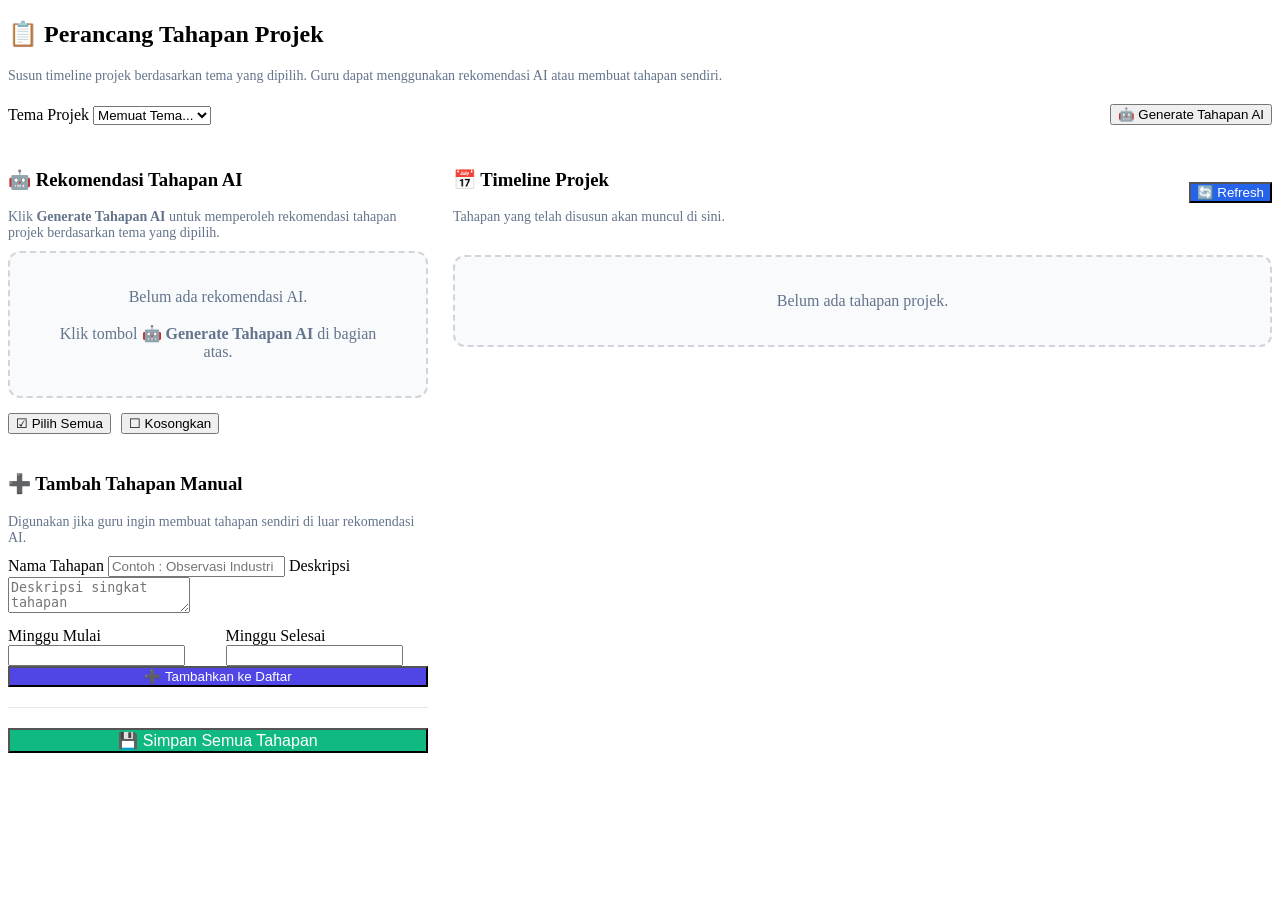
==== commit e75984b5: "Update stages.html" ====
--- a/stages.html
+++ b/stages.html
@@ -292,7 +292,7 @@
 </div>
 
 <script src="js/api.js"></script>
-<script src="js/stages.js"></script>
+<script src="js/stages-v4.js"></script>
 
 </body>
 </html>
--- a/css/style.css
+++ b/css/style.css
@@ -409,3 +409,344 @@
 background:#059669;
 
 }
+/* ===============================
+   STAGES LAYOUT
+================================ */
+
+.toolbar{
+
+display:flex;
+
+justify-content:space-between;
+
+align-items:flex-end;
+
+gap:20px;
+
+margin-top:20px;
+
+}
+
+.toolbar-left{
+
+flex:1;
+
+}
+
+.toolbar-right{
+
+display:flex;
+
+align-items:flex-end;
+
+}
+
+.layout{
+
+display:grid;
+
+grid-template-columns:420px 1fr;
+
+gap:25px;
+
+margin-top:25px;
+
+align-items:start;
+
+}
+
+.subtitle{
+
+color:#64748b;
+
+margin-top:5px;
+
+margin-bottom:10px;
+
+font-size:14px;
+
+}
+
+@media(max-width:960px){
+
+.layout{
+
+grid-template-columns:1fr;
+
+}
+
+.toolbar{
+
+flex-direction:column;
+
+align-items:stretch;
+
+}
+
+.toolbar-right button{
+
+width:100%;
+
+}
+
+}
+/* ==========================
+   PANEL KIRI
+========================== */
+
+.left-panel{
+
+display:flex;
+
+flex-direction:column;
+
+gap:20px;
+
+}
+
+.empty-state{
+
+padding:35px;
+
+text-align:center;
+
+border:2px dashed #d1d5db;
+
+border-radius:12px;
+
+background:#f8fafc;
+
+color:#64748b;
+
+}
+
+.planner-toolbar{
+
+display:flex;
+
+gap:10px;
+
+margin-top:15px;
+
+flex-wrap:wrap;
+
+}
+
+.row2{
+
+display:grid;
+
+grid-template-columns:1fr 1fr;
+
+gap:15px;
+
+}
+
+.divider{
+
+margin:20px 0;
+
+border:none;
+
+border-top:1px solid #e5e7eb;
+
+}
+
+.btn-success{
+
+background:#10b981;
+
+color:white;
+
+width:100%;
+
+}
+
+.btn-success:hover{
+
+background:#059669;
+
+}
+
+.btn-secondary{
+
+background:#4f46e5;
+
+color:white;
+
+width:100%;
+
+}
+
+.btn-secondary:hover{
+
+background:#4338ca;
+
+}
+/* ===============================
+   PANEL KANAN
+=============================== */
+
+.right-panel{
+
+display:flex;
+
+flex-direction:column;
+
+gap:20px;
+
+}
+
+.timeline-header{
+
+display:flex;
+
+justify-content:space-between;
+
+align-items:center;
+
+margin-bottom:20px;
+
+}
+
+.btn-refresh{
+
+background:#2563eb;
+
+color:white;
+
+}
+
+.btn-refresh:hover{
+
+background:#1d4ed8;
+
+}
+
+/* ===============================
+   TIMELINE CARD
+=============================== */
+
+.stage-card{
+
+background:#ffffff;
+
+border-left:6px solid #4f46e5;
+
+padding:18px;
+
+border-radius:12px;
+
+margin-bottom:15px;
+
+box-shadow:0 4px 10px rgba(0,0,0,.08);
+
+transition:.2s;
+
+}
+
+.stage-card:hover{
+
+transform:translateY(-2px);
+
+}
+
+.stage-header{
+
+display:flex;
+
+justify-content:space-between;
+
+align-items:center;
+
+margin-bottom:10px;
+
+}
+
+.stage-title{
+
+font-size:17px;
+
+font-weight:bold;
+
+color:#1e293b;
+
+}
+
+.stage-week{
+
+display:inline-block;
+
+padding:5px 10px;
+
+background:#eef2ff;
+
+color:#4338ca;
+
+border-radius:20px;
+
+font-size:12px;
+
+font-weight:600;
+
+margin-bottom:10px;
+
+}
+
+.stage-desc{
+
+color:#64748b;
+
+margin-bottom:15px;
+
+line-height:1.6;
+
+}
+
+.stage-action{
+
+display:flex;
+
+justify-content:flex-end;
+
+gap:10px;
+
+}
+
+.btn-delete{
+
+background:#ef4444;
+
+color:white;
+
+}
+
+.btn-delete:hover{
+
+background:#dc2626;
+
+}
+
+/* ===============================
+   SUCCESS PANEL
+=============================== */
+
+.success-panel{
+
+border-left:6px solid #10b981;
+
+background:#ecfdf5;
+
+}
+
+#successInfo{
+
+margin-top:10px;
+
+color:#166534;
+
+font-size:15px;
+
+line-height:1.8;
+
+}
